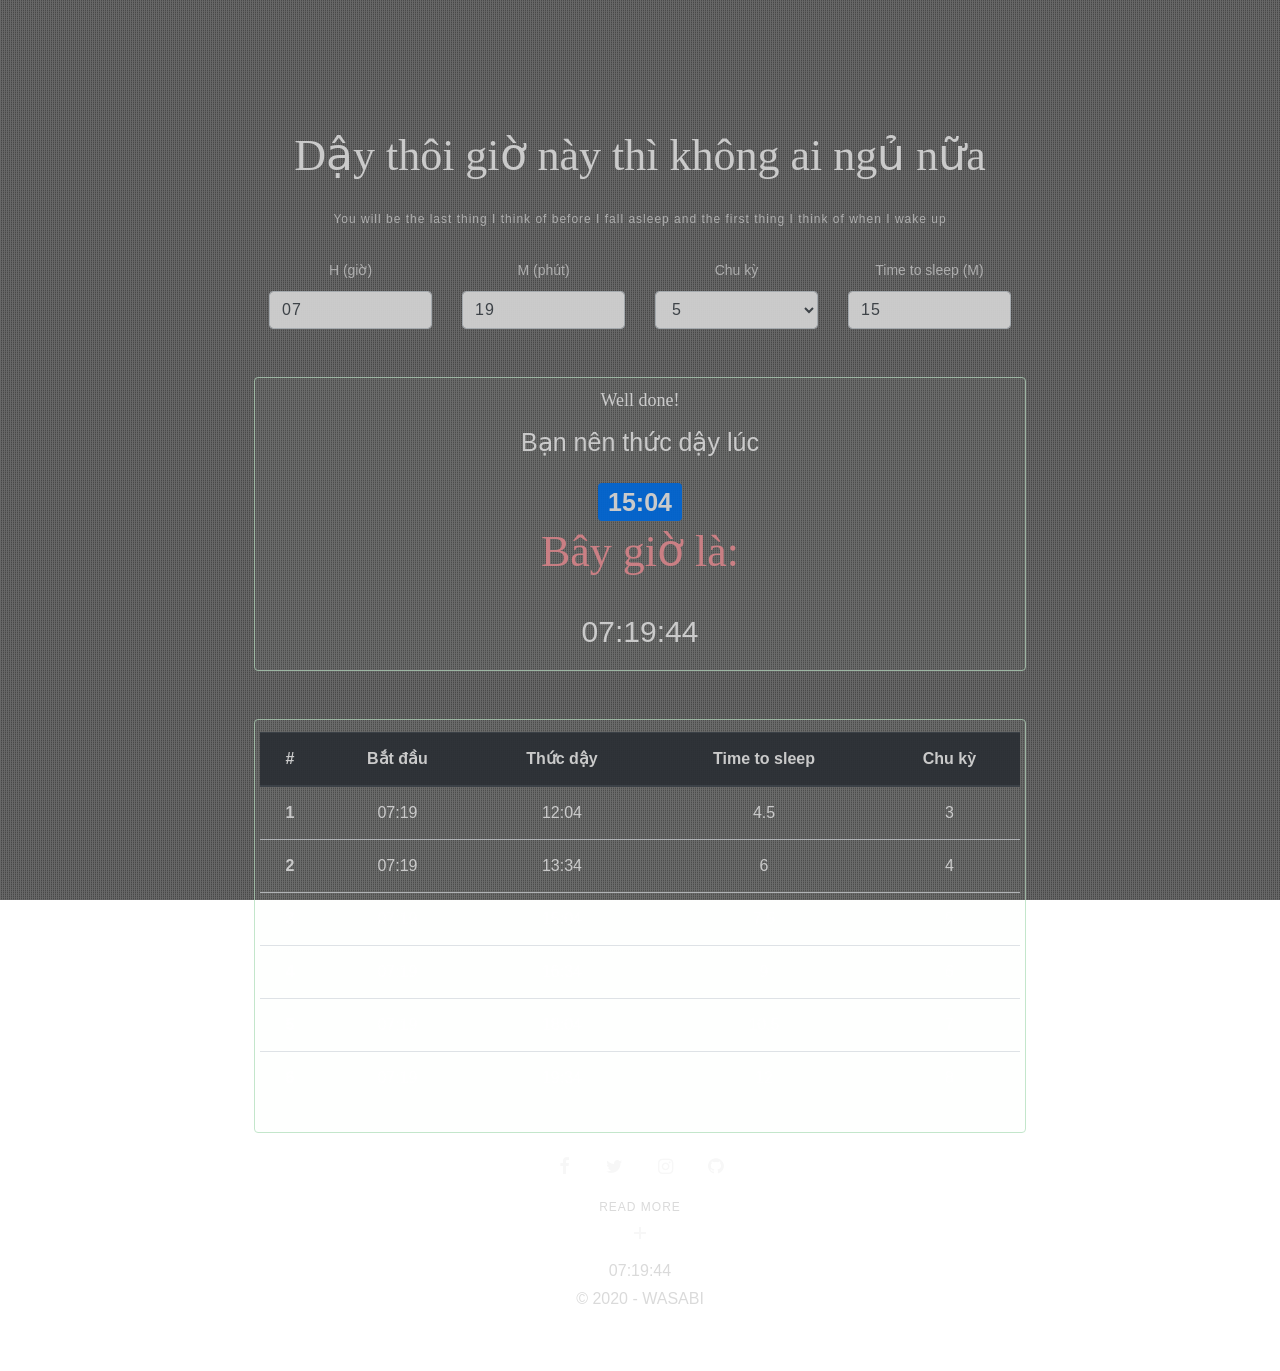
==== index.html @ dd5ef978 "123" ====
<!DOCTYPE html>
<html lang="vi" class="no-js">
<meta http-equiv="content-type" content="text/html;charset=UTF-8" />

<head>
	<!-- Document Settings -->
	<meta charset="UTF-8" />

	<!-- Page Meta -->
	<title>Bạn nên thức dậy lúc nào?</title>
	<meta name="description" content="Bạn nên thức dậy lúc nào?" />
	<meta name="viewport" content="width=device-width, initial-scale=1.0" />


	<meta property="og:locale" content="vi_VN" />
	<meta property="og:type" content="website" />
	<meta property="og:title" content="Bạn nên thức dậy lúc nào?" />
	<meta property="og:description"
		content="Thức dậy lúc nào để cả ngày có một cơ thể khỏe khoắn tràn đầy năng lượng ^^" />
	<meta property="og:url" content="https://dinhphuc.github.io/sleep/" />
	<meta property="og:site_name" content="Bạn nên thức dậy lúc nào?" />


	<meta property="og:image" content="https://dinhphuc.github.io/sleep/images/seo-img.png" />
	<meta property="og:image:secure_url" content="https://dinhphuc.github.io/sleep/images/seo-img.png" />
	<meta property="og:image:width" content="1248" />
	<meta property="og:image:height" content="702" />


	<!--Favicons-->
	<link rel="shortcut icon" href="images/qka.ico" type="image/x-icon">
	<!-- Styles -->

	<link rel="stylesheet" type="text/css" media="all" href="css/bootstrap.min.css" />
	<link rel="stylesheet" type="text/css" media="all" href="css/style.css" />

	<!-- Scripts -->
	<script>(function (html) { html.className = html.className.replace(/\bno-js\b/, 'js') })(document.documentElement);</script>
	<!-- Global site tag (gtag.js) - Google Analytics -->

	<script async src="https://www.googletagmanager.com/gtag/js?id=UA-140673178-2"></script>
	<script>
		window.dataLayer = window.dataLayer || [];
		function gtag() { dataLayer.push(arguments); }
		gtag('js', new Date());

		gtag('config', 'UA-140673178-2');
	</script>

</head>

<body>
	<div class="wrap">
		<main id="main" class="site-main">

			<!-- Front -->
			<div id="front" class="site-front">
				<div class="inner">

					<!-- Header -->
					<header class="site-header">
						<p class="site-logo fade-in"><img src="images/logo.png" width="150" height="60"
								alt="InTime Logo" /></p>
						<h1 class="site-title screen-reader-text">Đi ngủ thôi</h1>
					</header>

					<section class="content">
						<h2 class="section-title">Ngủ thôi nào </h2>

						<!-- Countdown timer -->
						<div class="countdown-timer">
							<p class="subtitle">You will be the last thing I think of before I fall asleep and the first
								thing I think of when I wake up</p>

						</div>
						<div class="container">
							<div class="row">
								<div class="col">
									<label for="giờ">H (giờ)</label>
								</div>
								<div class="col">
									<label for="phút">M (phút)</label>
								</div>
								<div class="col">
									<label for="Chu kỳ">Chu kỳ</label>
								</div>
								<div class="col">
									<label for="Time Sleep">Time to sleep (M)</label>
								</div>

							</div>
							<div class="row">
								<div class="col">
									<div class="form-group">
										<input type="number" class="form-control" id="hour" min="0" max="23"
											placeholder="h">
									</div>
								</div>
								<div class="col">
									<div class="form-group">
										<input type="number" class="form-control" id="minutes" min="0" max="59"
											placeholder="m">
									</div>
								</div>
								<div class="col">
									<div class="form-group">
										<select class="form-control" id="timeCycle">
											<option>3</option>
											<option>4</option>
											<option selected>5</option>
											<option>6</option>
											<option>7</option>
											<option>8</option>
										</select>
									</div>
								</div>
								<div class="col">
									<div class="form-group">
										<input type="number" class="form-control" id="timeToSleep" min="0" max="59"
											value="15">
									</div>
								</div>


							</div>

							<div class="row" style="padding-top: 2rem">
								<div class="alert alert-success" role="alert"
									style="width: 100%;color: white;font-size: 25px;background-color: #d4edda0a;">
									<h4 class="alert-heading" style="margin-bottom: 10px">Well done!</h4>
									<p id="result" style="margin-bottom: 2px">

									</p>
									<div class="text-center">
										<h1><font color="#ff9ea4">Bây giờ là:</font></h1>  <div class="digital-clock" style="font-size: 30px">00:00:00</div>
									</div>
								</div>
							</div>
							<div class="row" style="padding-top: 2rem">
								<div class="alert alert-success" role="alert"
									style="width: 100%;color: white;background-color: #d4edda0a;">
									<div class="row">
										<table class="table">
											<thead class="thead-dark">
												<tr>
													<th scope="col">#</th>
													<th scope="col">Bắt đầu</th>
													<th scope="col">Thức dậy</th>
													<th scope="col">Time to sleep</th>
													<th scope="col">Chu kỳ</th>
												</tr>
											</thead>
											<tbody id="renderSuggest" style="color: white">

											</tbody>
										</table>

									</div>

								</div>
							</div>

						</div>





						<!-- Social links -->
						<div class="social-links">
							<a href="https://www.facebook.com/nnk.1312" target="_blank"><i class="fa-facebook"
									aria-hidden="true"></i><span class="screen-reader-text">Facebook</span></a>
							<a href="https://twitter.com/wasabi_1312" target="_blank"><i class="fa-twitter"
									aria-hidden="true"></i><span class="screen-reader-text">Twitter</span></a>
							<a href="https://www.instagram.com/wasabi.1312/" target="_blank"><i class="fa-instagram"
									aria-hidden="true"></i><span class="screen-reader-text">Instagram</span></a>
							<a href="https:// wasabixxx.github.io" target="_blank"><i class="fa-github"
									aria-hidden="true"></i><span class="screen-reader-text">Vimeo</span></a>
						</div>

					</section>

					<!-- Modal toggle -->
					<div class="modal-toggle">
						<span class="modal-note">Read More</span>
						<button id="modal-open"><span class="screen-reader-text">Open</span><span aria-hidden="true"
								class="icon-plus"></span></button>
					</div>
					<div class="text-center">
						<div class="digital-clock">00:00:00</div>
					</div>
					<div class="text-center">
						<p>&copy; 2020 - WASABI<p></p>
					</div>

				</div><!-- .inner -->
			</div><!-- .site-front -->

			<!-- Modal (About Us) -->
			<div id="modal" class="site-modal">
				<div class="modal-scrollable">
					<div class="inner">

						<!-- Modal toggle -->
						<div class="modal-toggle">
							<button id="modal-close"><span class="screen-reader-text">Close</span><span
									aria-hidden="true" class="icon-plus"></span></button>
						</div>

						<section class="content">
							<h2 class="section-title">About me</h2>

							<!-- Columns -->
							<div class="row">
								<div class="one-half">
									<p>I'm WASABI</p>
								</div>
								<div class="one-half">
									<h3><i class="fa-phone" aria-hidden="true"></i> Phone</h3>
									<p>Phone: (+84) 986 818 214 </p>
									<h3><i class="fa-envelope" aria-hidden="true"></i> Email</h3>
									<p>nnknnk2004@gmail.com</p>
									<h3><i class="fa-map-marker" aria-hidden="true"></i> Address</h3>
									<p>Ha Hoa - Phu Tho </p>
									<li><a href="https://www.facebook.com/nnk.1312"><i class="fab fa-facebook-square"></i></a></li>
								</div>
							</div>

						</section>

					</div><!-- .inner -->
				</div><!-- .modal-scrollable -->
			</div><!-- .site-modal -->

		</main><!-- .site-main -->
	</div><!-- .wrap -->

	<!-- Background overlay -->
	<div class="overlay"></div>

	<!-- Loading... -->
	<div id="preload">
		<div id="preload-content">
			<div class="preload-spinner">
				<span class="bounce1"></span>
				<span class="bounce2"></span>
				<span class="bounce3"></span>
			</div>
			<div class="preload-text">Loading...</div>
		</div>
	</div>

	<!-- Scripts -->

	<script type="text/javascript" src="js/jquery-1.12.4.min.js"></script>
	<script type="text/javascript" src="js/bootstrap.min.js"></script>
	<script type="text/javascript" src="js/plugins.js"></script>
	<script type="text/javascript" src="js/scripts.js"></script>
	<script type="text/javascript" src="js/sleepcaculator.js"></script>

</body>


</html>
---- css/style.css ----
/**
 * Table of Contents
 * ------------------------------------------------------------
 * 0. Icons
 * 1. Reset
 * 2. General
 * 3. Structure
 * 4. Content
 * 5. Media Queries
*/

/**
 * 0. Icons
 * Font Awesome by Dave Gandy | http://fontawesome.io
 * ------------------------------------------------------------
 */
@font-face {
	font-family: 'fontawesome';
	src:  url('fonts/fontawesome3dc0.eot?74hzpf');
	src:  url('fonts/fontawesome3dc0.eot?74hzpf#iefix') format('embedded-opentype'),
		url('fonts/fontawesome3dc0.ttf?74hzpf') format('truetype'),
		url('fonts/fontawesome3dc0.woff?74hzpf') format('woff'),
		url('fonts/fontawesome3dc0.svg?74hzpf#fontawesome') format('svg');
	font-weight: normal;
	font-style: normal;
}

[class^="fa-"], [class*=" fa-"] {
	font-family: 'fontawesome' !important;
	speak: none;
	font-style: normal;
	font-weight: normal;
	font-variant: normal;
	text-transform: none;
	line-height: 1;
	-webkit-font-smoothing: antialiased;
	-moz-osx-font-smoothing: grayscale;
}

.fa-play-custom:before {
	content: "\ea1c";
}
.fa-pause-custom:before {
	content: "\ea1d";
}
.fa-volume-on-custom:before {
	content: "\ea27";
}
.fa-volume-off-custom:before {
	content: "\ea2a";
}
.fa-envelope-o:before {
	content: "\f003";
}
.fa-map-marker:before {
	content: "\f041";
}
.fa-phone:before {
	content: "\f095";
}
.fa-twitter:before {
	content: "\f099";
}
.fa-facebook:before {
	content: "\f09a";
}
.fa-facebook-f:before {
	content: "\f09a";
}
.fa-github:before {
	content: "\f09b";
}
.fa-pinterest:before {
	content: "\f0d2";
}
.fa-google-plus:before {
	content: "\f0d5";
}
.fa-envelope:before {
	content: "\f0e0";
}
.fa-linkedin:before {
	content: "\f0e1";
}
.fa-mobile:before {
	content: "\f10b";
}
.fa-mobile-phone:before {
	content: "\f10b";
}
.fa-xing:before {
	content: "\f168";
}
.fa-youtube-play:before {
	content: "\f16a";
}
.fa-dropbox:before {
	content: "\f16b";
}
.fa-stack-overflow:before {
	content: "\f16c";
}
.fa-instagram:before {
	content: "\f16d";
}
.fa-flickr:before {
	content: "\f16e";
}
.fa-tumblr:before {
	content: "\f173";
}
.fa-dribbble:before {
	content: "\f17d";
}
.fa-behance:before {
	content: "\f1b4";
}
.fa-spotify:before {
	content: "\f1bc";
}
.fa-deviantart:before {
	content: "\f1bd";
}
.fa-soundcloud:before {
	content: "\f1be";
}
.fa-codepen:before {
	content: "\f1cb";
}
.fa-medium:before {
	content: "\f23a";
}
.fa-500px:before {
	content: "\f26e";
}
.fa-map-o:before {
	content: "\f278";
}
.fa-map:before {
	content: "\f279";
}
.fa-vimeo:before {
	content: "\f27d";
}
.fa-mixcloud:before {
	content: "\f289";
}

/**
 * 1. Reset
 * ------------------------------------------------------------
 */
article,
aside,
details,
figcaption,
figure,
footer,
header,
hgroup,
main,
nav,
section,
summary {
	display: block;
}

audio,
canvas,
video {
	display: inline-block;
}

audio:not([controls]) {
	display: none;
	height: 0;
}

[hidden],
template {
	display: none;
}

html {
	font-size: 100%;
	-ms-text-size-adjust: 100%;
	-webkit-text-size-adjust: 100%;
}

body {
	margin: 0;
}

a {
	background-color: transparent;
}

a:focus {
	outline: thin dotted;
}

a:active,
a:hover {
	outline: 0;
}

abbr[title] {
	border-bottom: 1px dotted;
	text-decoration: none;
}

b,
strong {
	font-weight: bold;
}

dfn {
	font-style: italic;
}

small {
	font-size: 80%;
}

sub,
sup {
	font-size: 75%;
	line-height: 0;
	position: relative;
	vertical-align: baseline;
}

sup {
	top: -0.5em;
}

sub {
	bottom: -0.25em;
}

img {
	-ms-interpolation-mode: bicubic;
	border: 0;
	vertical-align: middle;
}

svg:not(:root) {
	overflow: hidden;
}

figure {
	margin: 0;
}

pre {
	overflow: auto;
}

code,
kbd,
pre,
samp {
	font-family: monospace, serif;
	font-size: 1em;
}

blockquote,
q {
	quotes: none;
}

blockquote:before,
blockquote:after,
q:before,
q:after {
	content: "";
	content: none;
}

form {
	margin: 0;
}

button,
input,
optgroup,
select,
textarea {
	color: inherit;
	font: inherit;
	margin: 0;
}

button {
	overflow: visible;
}

button,
select {
	text-transform: none;
}

button,
html input[type="button"],
input[type="reset"],
input[type="submit"] {
	-webkit-appearance: button;
	cursor: pointer;
}

button[disabled],
html input[disabled] {
	cursor: default;
}

button::-moz-focus-inner,
input::-moz-focus-inner {
	border: 0;
	padding: 0;
}

input {
	line-height: normal;
}

input[type="checkbox"],
input[type="radio"] {
	box-sizing: border-box;
	padding: 0;
}

input[type="number"]::-webkit-inner-spin-button,
input[type="number"]::-webkit-outer-spin-button {
	height: auto;
}

input[type="text"],
input[type="email"],
input[type="url"],
input[type="password"],
input[type="search"],
textarea {
	-webkit-appearance: none;
}

input[type="search"]::-webkit-search-cancel-button,
input[type="search"]::-webkit-search-decoration {
	-webkit-appearance: none;
}

textarea {
	overflow: auto;
}

optgroup {
	font-weight: bold;
}

table {
	border-collapse: collapse;
	border-spacing: 0;
}

/**
 * 2. General
 * ------------------------------------------------------------
 */
html,
button,
input,
select,
textarea {
	font-family: 'Open Sans', sans-serif;
}

body {
	color: #dadada;
	line-height: 1.75;
}

a {
	color: #dadada;
	text-decoration: underline;
}

a:hover {
	text-decoration: none;
}

h1,
h2,
h3,
h4,
h5,
h6 {
	color: #fff;
	font-family: 'Roboto Slab', serif;
	font-weight: 400;
	line-height: 1.16667;
	margin: 0 0 28px;
}

h1 {
	font-size: 44px;
}

h2 {
	font-size: 30px;
}

h3 {
	font-size: 24px;
}

h4 {
	font-size: 18px;
}

h5,
h6 {
	font-size: 16px;
}

.one-half h3 {
	margin-bottom: 14px;
}
 

address {
	font-style: italic;
	margin: 0 0 28px;
}

mark,
ins {
	background-color: #6e6e6e;
	color: #dadada;
	padding: 0 3px;
	text-decoration: none;
}

pre {
	line-height: 1.5;
	margin: 0 0 28px;
	white-space: pre;
	white-space: pre-wrap;
	word-wrap: break-word;
}

blockquote {
	color: #fff;
	font-size: 24px;
	font-style: italic;
	line-height: 1.33333;
	margin: 0 0 28px;
	text-align: center;
}

blockquote small,
blockquote cite {
	color: #dadada;
	display: block;
	font-size: 14px;
	font-style: normal;
	letter-spacing: 1px;
	margin-top: 1em;
	text-transform: uppercase;
}

dl,
dd {
	margin: 0 0 28px;
}

dt {
	font-weight: bold;
}

ul,
ol {
	margin: 0 0 28px;
	padding: 0 0 0 24px;
}

ul {
	list-style: disc;
}

ol {
	list-style: decimal;
}

li > ul,
li > ol {
	margin-bottom: 0;
}

hr {
	background-color: #6e6e6e;
	border: 0;
	height: 1px;
	margin: 28px 0;
	position: relative;
}

label {
	display: block;
	font-size: 14px;
}

button,
input,
select,
textarea {
	background-color: #6e6e6e;
	background-color: rgba(169,169,169,.3);
	-webkit-box-sizing: border-box;
	-moz-box-sizing: border-box;
	box-sizing: border-box;
	border: 1px solid #6e6e6e;
	border-radius: 0;
	color: #fff;
	display: inline-block;
	font-size: 14px;
	font-weight: 700;
	letter-spacing: 1px;
	max-width: 100%;
	padding: 10px 12px;
	text-transform: uppercase;
	vertical-align: baseline;
}

input[type="text"]:focus,
input[type="email"]:focus,
input[type="url"]:focus,
input[type="password"]:focus,
input[type="search"]:focus,
textarea:focus {
	outline: 0;
}

button,
input[type="submit"],
input[type="button"] {
	background-color: #73ba37;
	background-color: rgba(115,186,55,.8);
	border: 0;
	padding-left: 24px;
	padding-right: 24px;
	-webkit-transition: .3s;
	-moz-transition: .3s;
	transition: .3s;
}

button:hover,
button:focus,
button:active,
input[type="submit"]:hover,
input[type="submit"]:focus,
input[type="submit"]:active,
input[type="button"]:hover,
input[type="button"]:focus,
input[type="button"]:active {
	background-color: #73ba37;
	outline: 0;
}

/* Placeholder text color */
::-webkit-input-placeholder {
	color: #a9a9a9;
}

:-moz-placeholder {
	color: #a9a9a9;
}

::-moz-placeholder {
	color: #a9a9a9;
	opacity: 1;
}

:-ms-input-placeholder {
	color: #a9a9a9;
}

/* Videos, audios and embeds */
embed,
iframe,
object,
video {
	max-width: 100%;
}

/* Images */
img {
	height: auto;
	max-width: 100%;
}

/* Text meant only for screen readers */
.screen-reader-text,
#mc-embedded-subscribe-form label {
	clip: rect(1px, 1px, 1px, 1px);
	height: 1px;
	overflow: hidden;
	position: absolute !important;
	width: 1px;
	word-wrap: normal !important;
}

/* Grid */
 

.one-half {
	-webkit-box-sizing: border-box;
	-moz-box-sizing: border-box;
	box-sizing: border-box;
	float: left;
	padding-left: 48px;
	text-align: left;
}

.one-half {
	width: 50%;
}

/* Clearing floats */
.inner:after,
.row:after {
	clear: both;
}

.inner:before,
.inner:after,
.row:before,
.row:after {
	content: "";
	display: table;
}

/* Icons */
h3 [class^="fa-"],
h3 [class*=" fa-"] {
	display: inline;
	font-size: 18px;
	line-height: 1.6;
	margin-right: 5px;
}

/* Animations */
@-webkit-keyframes fadeZoomIn {
	0% {
		opacity: 0;
		-webkit-transform: scale(1.1);
		transform: scale(1.1);
	}
	100% {
		opacity: 1;
		-webkit-transform: scale(1);
		transform: scale(1);
	}
}

@keyframes fadeZoomIn {
	0% {
		opacity: 0;
		-webkit-transform: scale(1.1);
		transform: scale(1.1);
	}
	100% {
		opacity: 1;
		-webkit-transform: scale(1);
		transform: scale(1);
	}
}

@-webkit-keyframes bounce {
	0%, 80%, 100% {
		-webkit-transform: scale(0.0);
	}
	40% {
		-webkit-transform: scale(1.0);
	}
}

@keyframes bounce {
	0%, 80%, 100% {
		transform: scale(0.0);
	}
	40% {
		transform: scale(1.0);
	}
}

/**
 * 3. Structure
 * ------------------------------------------------------------
 */
.wrap {
	overflow: hidden;
	position: relative;
}

.inner {
	margin: 0 auto;
	padding: 42px 24px;
}

.site-front {
	opacity: 1;
}

.site-front .inner {
	max-width: 820px;
	padding-top: 40px;
}

.site-modal {
	-webkit-animation: fadeZoomIn .4s forwards;
	animation: fadeZoomIn .4s forwards;
	background-color: #1f1f1f;
	background-color: rgba(31,31,31,0.8);
	-webkit-backface-visibility: hidden;
	bottom: 0;
	display: none;
	left: 0;
	position: absolute;
	right: 0;
	top: 0;
	z-index: 9997;
}

.modal-scrollable {
	height: 100%;
	overflow: auto;
	-webkit-overflow-scrolling: touch;
	position: relative;
}

.site-modal .inner {
	max-width: 620px;
}

.modal--opened .wrap {
	height: 100%;
	overflow: hidden;
	position: fixed;
	width: 100%;
}

.modal--opened .site-front {
	opacity: 0;
}

.modal--opened .site-modal {
	display: block;
}

/* Background Overlay */
.overlay {
	background: rgba(0,0,0,.5) url(images/overlay.png) repeat;
	height: 100%;
	left: 0;
	position: fixed;
	top: 0;
	width: 100%;
	z-index: -1;
}

/* Preload */
#preload {
	background: #1f1f1f url(images/overlay.png) repeat;
	bottom: 0;
	left: 0;
	position: fixed;
	right: 0;
	top: 0;
	z-index: 9998;
}

#preload-content {
	height: 100px;
	left: 50%;
	margin-left: -50px;
	margin-top: -50px;
	position: absolute;
	top: 50%;
	width: 100px;
	z-index: 9999;
}

.preload-text {
	color: #73ba37;
	font-family: 'Roboto Slab', serif;
	font-size: 14px;
	text-align: center;
}

.preload-spinner {
	margin: 0 auto 14px;
	text-align: center;
}

.bounce1,
.bounce2,
.bounce3 {
	-webkit-animation: bounce 1.4s ease-in-out infinite both;
	animation: bounce 1.4s ease-in-out infinite both;
	background-color: #474747;
	display: inline-block;
	height: 14px;
	margin: 0 3px;
	opacity: 0.6;
	width: 14px;
}

.bounce1 {
	-webkit-animation-delay: -0.32s;
	animation-delay: -0.32s;
}

.bounce2 {
	-webkit-animation-delay: -0.16s;
	animation-delay: -0.16s;
}

/**
 * 4. Content
 * ------------------------------------------------------------
 */
.site-header {
	margin-bottom: 30px;
	text-align: center;
}

.site-title {
	font-size: 30px;
}

.content {
	 
	text-align: center;
}

.section-title {
	font-size: 44px;
}

.site-modal .section-title {
	margin-bottom: 42px;
}

.subtitle {
	font-size: 12px;
	letter-spacing: 1px;
	/* text-transform: uppercase; */ 
}

/* Countdown timer */
.countdown-timer {
	margin-bottom: 28px;
}

.countdown-row {
	display: block;
}

.countdown-section {
	border-left: 1px dotted rgba(218,218,218,0.8);
	color: #dadada;
	display: inline-block;
	-webkit-box-sizing: border-box;
	-moz-box-sizing: border-box;
	box-sizing: border-box;
	font-size: 12px;
	letter-spacing: 1px;
	padding: 42px 12px 28px;
	text-transform: uppercase;
	width: 25%;
}

.countdown-section:first-child {
	border-left: 0;
}

.countdown-amount {
	color: #fff;
	display: block;
	font-family: 'Roboto Slab', serif;
	font-size: 60px;
	font-weight: 700;
	letter-spacing: normal;
	line-height: 1;
	padding-bottom: 21px;
}

/* Newsletter form */
.newsletter {
	margin-bottom: 28px;
	margin-left: auto;
	margin-right: auto;
	max-width: 580px;
}

#newsletter-form {
	padding-right: 180px;
	position: relative;
}

#newsletter-email {
	height: 42px;
	width: 100%;
}

#newsletter-submit {
	height: 42px;
	padding: 0;
	position: absolute;
	right: 0;
	top: 0;
	width: 181px;
}

.newsletter .form-field {
	margin-bottom: 14px;
	position: relative;
}

.newsletter span.error {
	background-color: #73ba37;
	background-color: rgba(115,186,55,0.8);
	border: 1px solid #73ba37;
	color: #f7f7f7;
	font-size: 10px;
	letter-spacing: 1px;
	padding: 4px 6px;
	position: absolute;
	right: 6px;
	text-transform: uppercase;
	top: -14px;
}

#newsletter-response {
	color: #dadada;
	display: none;
	font-family: 'Roboto Slab', serif;
	min-height: 42px;
	opacity: 0;
	text-align: center;
}

/* Social links */
.social-links {
	margin-bottom: 10px;
}

.social-links a {
	color: #f7f7f7;
	display: inline-block;
	font-size: 18px;
	height: 30px;
	line-height: 1.66667;
	margin: 4px 8px;
	text-decoration: none;
	-webkit-transition: .3s;
	-moz-transition: .3s;
	transition: .3s;
	width: 30px;
}

.social-links a:hover {
	color: #73ba37;
}

/* Modal toggle */
.modal-toggle {
	text-align: center;
}

.site-modal .modal-toggle {
	margin-bottom: 42px;
}

.modal-note {
	color: #dadada;
	display: block;
	font-size: 12px;
	letter-spacing: 1px;
	text-transform: uppercase;
}

#modal-open,
#modal-close {
	background-color: transparent;
	border: 0;
	height: 30px;
	padding: 0;
	position: relative;
	width: 30px;
}

.icon-plus {
	height: 24px;
	position: absolute;
	left: 50%;
	margin-left: -12px;
	margin-top: -12px;
	top: 50%;
	width: 24px;
}

.icon-plus:before,
.icon-plus:after {
	background-color: #f7f7f7;
	content: "";
	left: 50%;
	position: absolute;
	top: 50%;
}

.icon-plus:before {
	height: 2px;
	margin-left: -6px;
	margin-top: -1px;
	width: 12px;
}

.icon-plus:after {
	height: 12px;
	margin-left: -1px;
	margin-top: -6px;
	width: 2px;
}

#modal-close .icon-plus {
	-webkit-transform: rotate(45deg);
	transform: rotate(45deg);
}

/* No JS */
.no-js .countdown-timer,
.no-js .modal-toggle,
.no-js #preload {
	display: none;
}

/**
 * 5. Media Queries
 * ------------------------------------------------------------
 */
@media only screen and (max-width: 680px) {
	h1,
	.section-title {
		font-size: 36px;
	}
	.countdown-amount {
		font-size: 48px;
	}
}

@media only screen and (max-width: 540px) {
	.one-half {
		width: 100%;
	}
}

@media only screen and (max-width: 480px) {
	h1,
	.section-title {
		font-size: 30px;
	}
	h2 {
		font-size: 24px;
	}
	h3 {
		font-size: 21px;
	}
	.countdown-section {
		padding: 28px 6px 28px;
	}
	.countdown-amount {
		font-size: 42px;
	}
	#newsletter-form {
		padding-right: 0;
	}
	#newsletter-submit {
		position: static;
	}
}

@media only screen and (max-width: 360px) {
	.countdown-section {
		font-size: 10px;
		padding: 21px 6px;
	}
	.countdown-amount {
		font-size: 36px;
	}
}
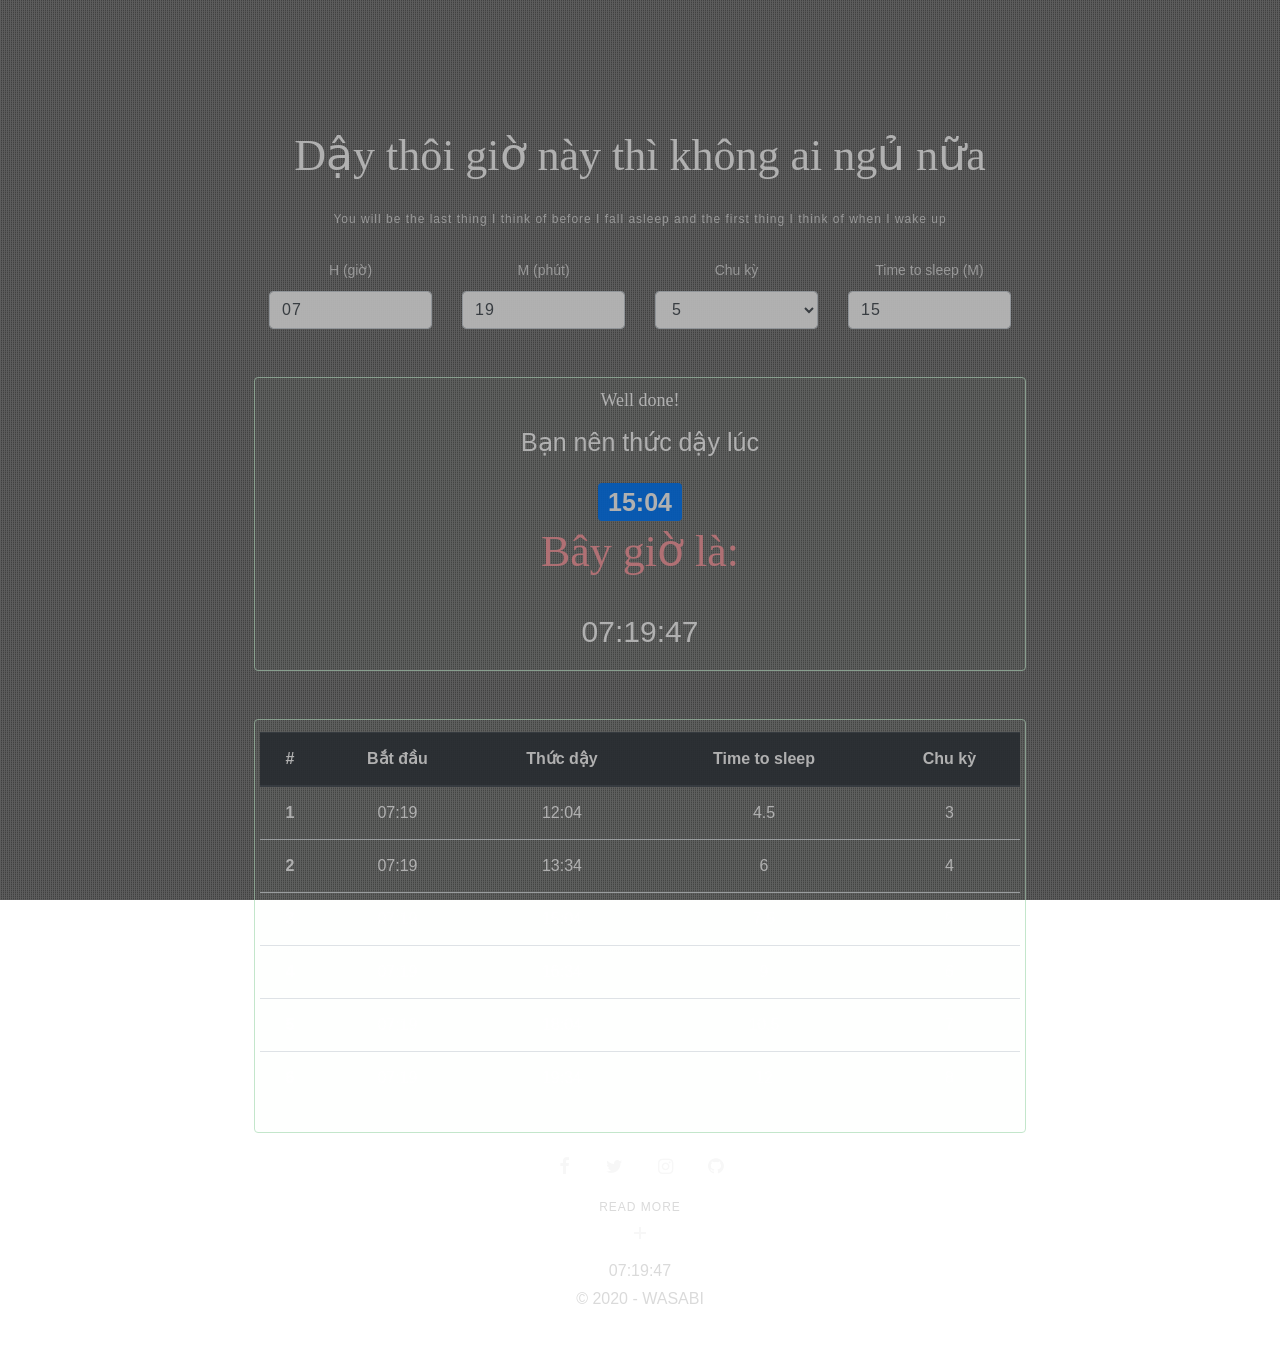
==== commit d90b61fa: "Update index.html" ====
--- a/index.html
+++ b/index.html
@@ -5,7 +5,6 @@
 <head>
 	<!-- Document Settings -->
 	<meta charset="UTF-8" />
-
 	<!-- Page Meta -->
 	<title>Bạn nên thức dậy lúc nào?</title>
 	<meta name="description" content="Bạn nên thức dậy lúc nào?" />
@@ -17,12 +16,12 @@
 	<meta property="og:title" content="Bạn nên thức dậy lúc nào?" />
 	<meta property="og:description"
 		content="Thức dậy lúc nào để cả ngày có một cơ thể khỏe khoắn tràn đầy năng lượng ^^" />
-	<meta property="og:url" content="https://dinhphuc.github.io/sleep/" />
+	<meta property="og:url" content="https://wasabixxx.github.io/wakeup/" />
 	<meta property="og:site_name" content="Bạn nên thức dậy lúc nào?" />
 
 
-	<meta property="og:image" content="https://dinhphuc.github.io/sleep/images/seo-img.png" />
-	<meta property="og:image:secure_url" content="https://dinhphuc.github.io/sleep/images/seo-img.png" />
+	<meta property="og:image" content="https://wasabixxx.github.io/wakeup/images/seo-img.png" />
+	<meta property="og:image:secure_url" content="https://wasabixxx.github.io/wakeup/images/seo-img.png" />
 	<meta property="og:image:width" content="1248" />
 	<meta property="og:image:height" content="702" />
 
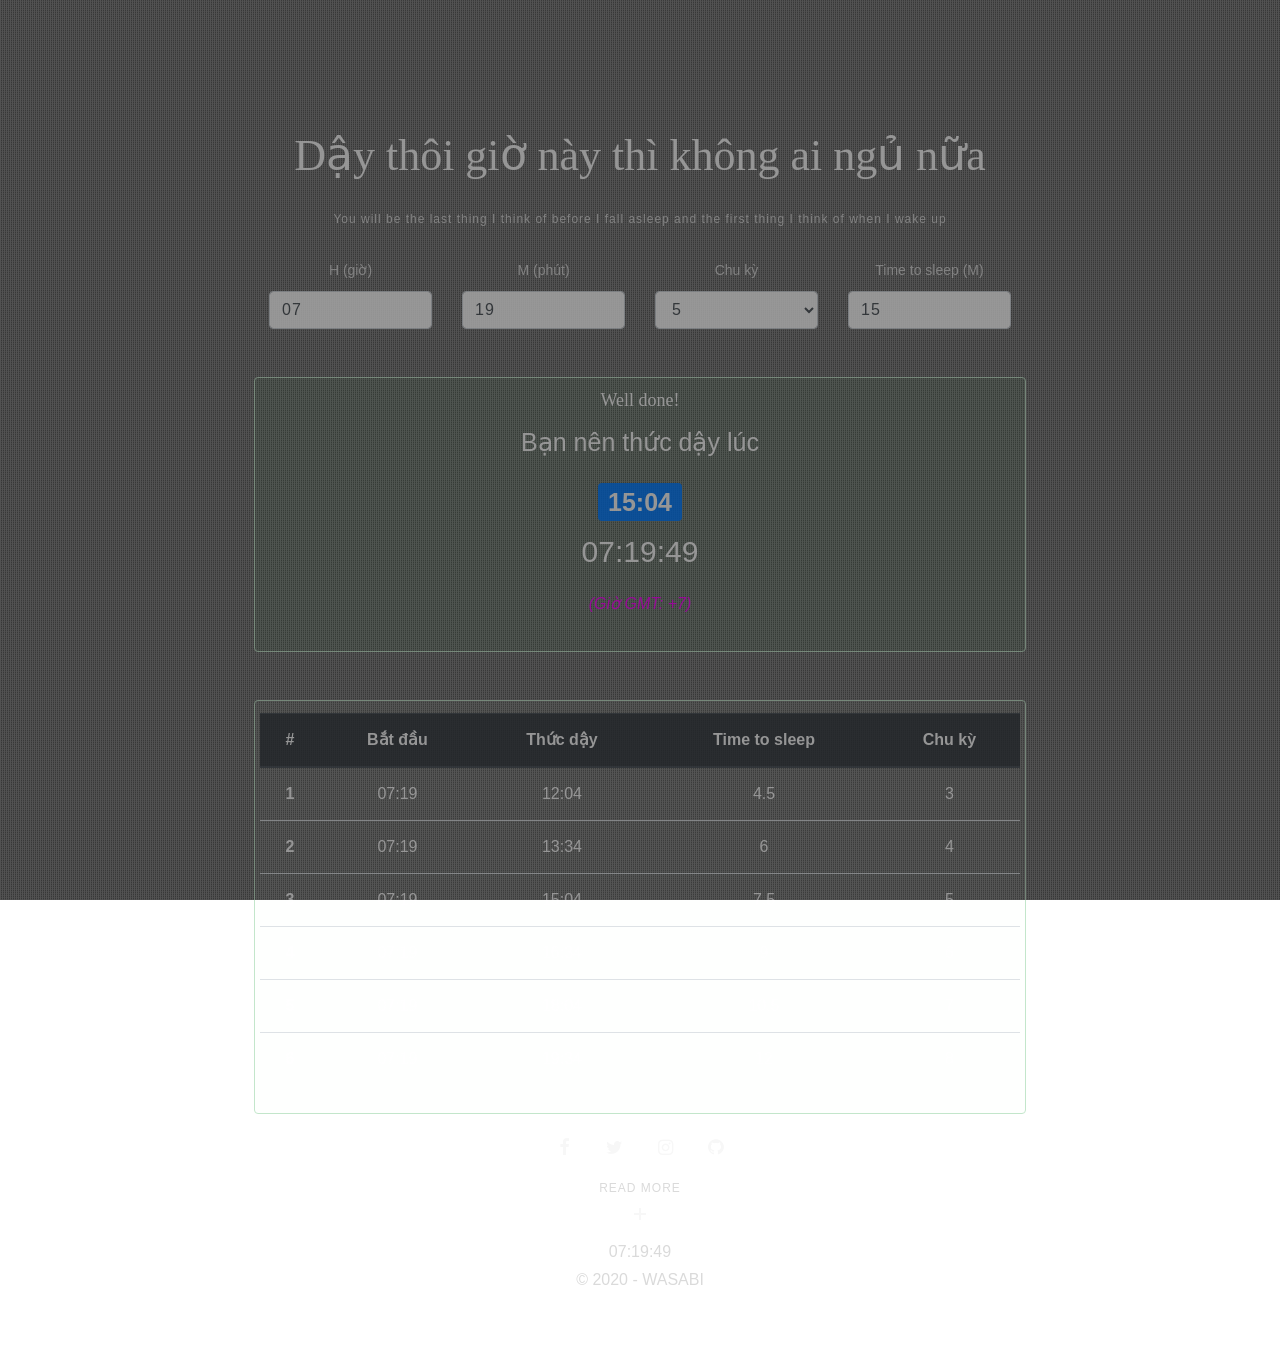
==== commit b0ee52c5: "Update index.html" ====
--- a/index.html
+++ b/index.html
@@ -64,7 +64,7 @@
 					</header>
 
 					<section class="content">
-						<h2 class="section-title">Ngủ thôi nào </h2>
+						<h2 class="section-title" > Ngủ thôi nào </h2>
 
 						<!-- Countdown timer -->
 						<div class="countdown-timer">
@@ -125,13 +125,16 @@
 
 							<div class="row" style="padding-top: 2rem">
 								<div class="alert alert-success" role="alert"
-									style="width: 100%;color: white;font-size: 25px;background-color: #d4edda0a;">
+									style="width: 100%;color: white;font-size: 25px;background-color: #00ff3c0a;">
 									<h4 class="alert-heading" style="margin-bottom: 10px">Well done!</h4>
 									<p id="result" style="margin-bottom: 2px">
 
 									</p>
 									<div class="text-center">
-										<h1><font color="#ff9ea4">Bây giờ là:</font></h1>  <div class="digital-clock" style="font-size: 30px">00:00:00</div>
+									<div class="digital-clock" style="font-size: 30px">:00:00:00</div>
+									<p>
+										<I><font face = arial, size = 3px, color=#ff00ff> (Giờ GMT: +7) </font></I>
+									</p>
 									</div>
 								</div>
 							</div>
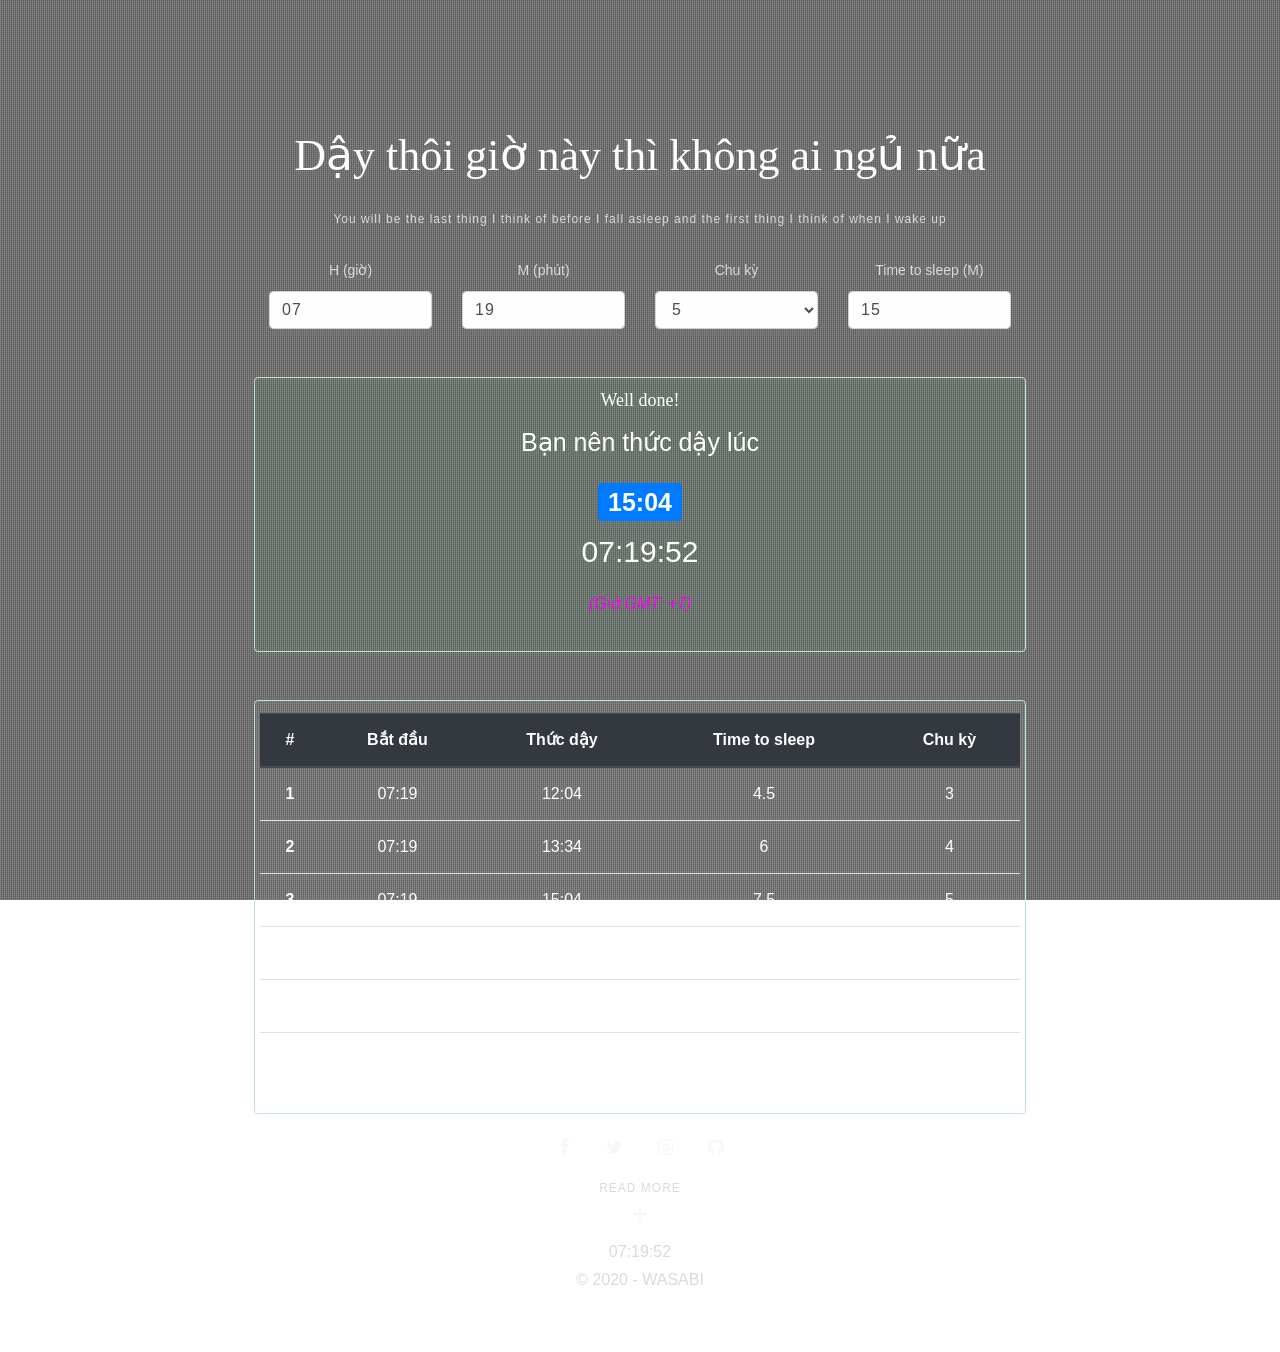
==== commit da3c263c: "Update index.html" ====
--- a/index.html
+++ b/index.html
@@ -176,7 +176,7 @@
 									aria-hidden="true"></i><span class="screen-reader-text">Twitter</span></a>
 							<a href="https://www.instagram.com/wasabi.1312/" target="_blank"><i class="fa-instagram"
 									aria-hidden="true"></i><span class="screen-reader-text">Instagram</span></a>
-							<a href="https:// wasabixxx.github.io" target="_blank"><i class="fa-github"
+							<a href="https://wasabixxx.github.io" target="_blank"><i class="fa-github"
 									aria-hidden="true"></i><span class="screen-reader-text">Vimeo</span></a>
 						</div>
 
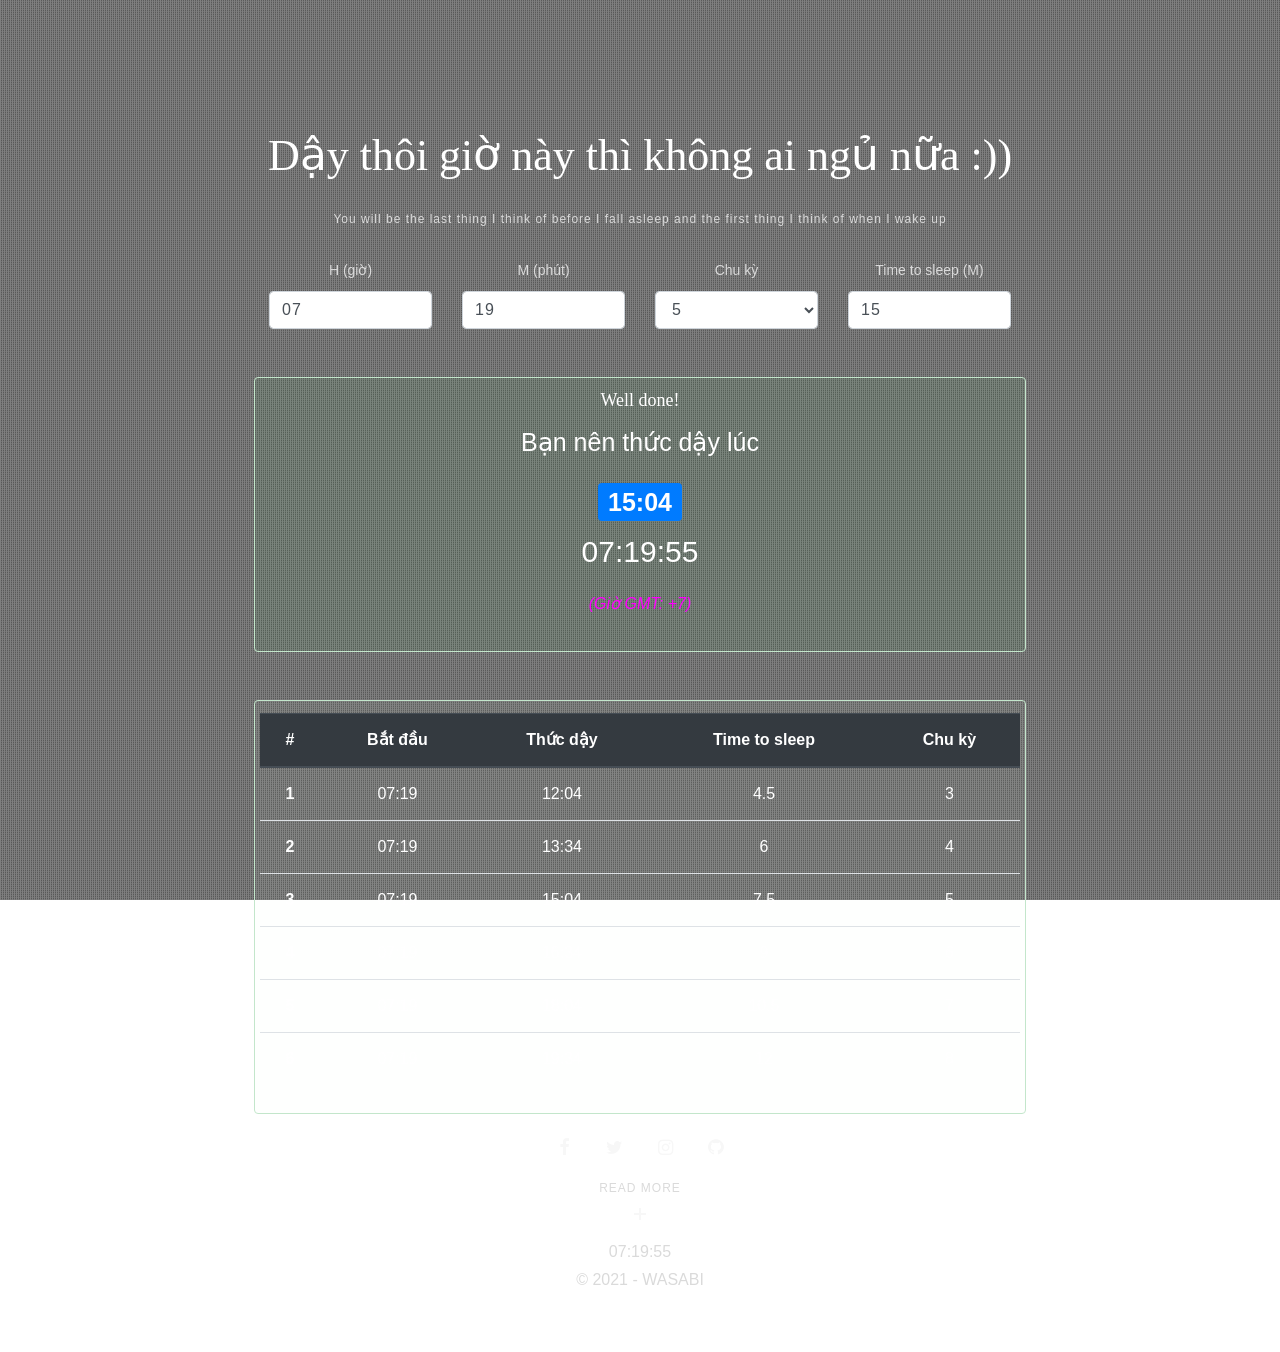
==== commit 610c4826: "fix 1" ====
--- a/index.html
+++ b/index.html
@@ -192,7 +192,7 @@
 						<div class="digital-clock">00:00:00</div>
 					</div>
 					<div class="text-center">
-						<p>&copy; 2020 - WASABI<p></p>
+						<p>&copy; 2021 - WASABI<p></p>
 					</div>
 
 				</div><!-- .inner -->
@@ -248,7 +248,7 @@
 				<span class="bounce2"></span>
 				<span class="bounce3"></span>
 			</div>
-			<div class="preload-text">Loading...</div>
+			<div class="preload-text">ĐANG TẢI...</div>
 		</div>
 	</div>
 
--- a/css/style.css
+++ b/css/style.css
@@ -15,6 +15,7 @@
  * Font Awesome by Dave Gandy | http://fontawesome.io
  * ------------------------------------------------------------
  */
+@import url('https://fonts.googleapis.com/css2?family=Bangers&display=swap');
 @font-face {
 	font-family: 'fontawesome';
 	src:  url('fonts/fontawesome3dc0.eot?74hzpf');
@@ -28,7 +29,6 @@
 
 [class^="fa-"], [class*=" fa-"] {
 	font-family: 'fontawesome' !important;
-	speak: none;
 	font-style: normal;
 	font-weight: normal;
 	font-variant: normal;
@@ -721,7 +721,6 @@
 	animation: fadeZoomIn .4s forwards;
 	background-color: #1f1f1f;
 	background-color: rgba(31,31,31,0.8);
-	-webkit-backface-visibility: hidden;
 	bottom: 0;
 	display: none;
 	left: 0;
@@ -792,8 +791,8 @@
 
 .preload-text {
 	color: #73ba37;
-	font-family: 'Roboto Slab', serif;
-	font-size: 14px;
+	font-family: 'Bangers',cursive;
+	font-size: 20px;
 	text-align: center;
 }
 
@@ -813,6 +812,7 @@
 	margin: 0 3px;
 	opacity: 0.6;
 	width: 14px;
+	border-radius: 100%;
 }
 
 .bounce1 {
